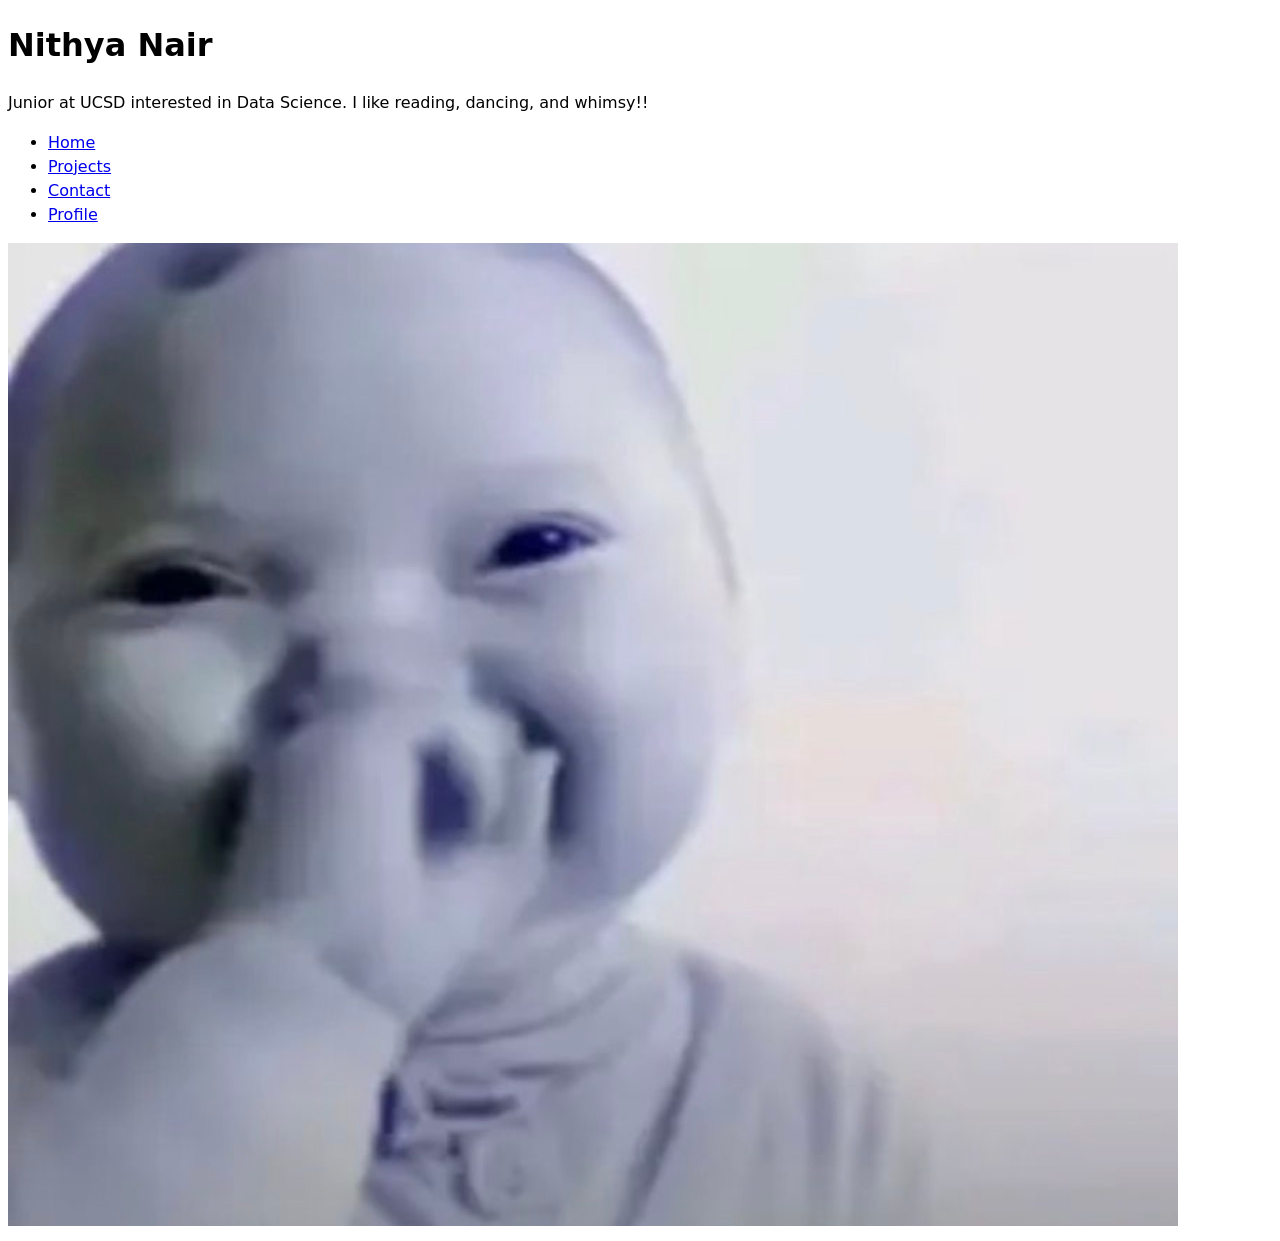
==== index.html @ 5d8ac951 "add profile" ====
<!DOCTYPE html>
<html lang="en">
<head>
    <link rel="stylesheet" href="style.css">
    <meta charset="UTF-8">
    <meta name="viewport" content="width=device-width, initial-scale=1.0">
    <title>Nithya: Personal site and Portfolio</title>
    <h1>Nithya Nair</h1>
    <p>Junior at UCSD interested in Data Science. I like reading, dancing, and whimsy!!</p>
</head>
<body>
    <nav>
        <ul>
            <li><a href = "https://nithyanair1234.github.io/portfolio/">Home</a></li>
            <li><a href = "https://nithyanair1234.github.io/portfolio/projects">Projects</a></li>
            <li><a href = "https://nithyanair1234.github.io/portfolio/contact">Contact</a></li>
            <li><a href="https://github.com/nithyanair1234" target="_blank" rel="noopener noreferrer">Profile</a></li>
        </ul>
    </nav>
    <img src ="images/IMG_8347.jpg" alt="coughing baby">
    
</body>
</html>
---- style.css ----
body {
    /* Set line height to 1.5 times the font size
         and use the OS’s UI font as the website font
       */
    font: 100%/1.5 system-ui;
  }
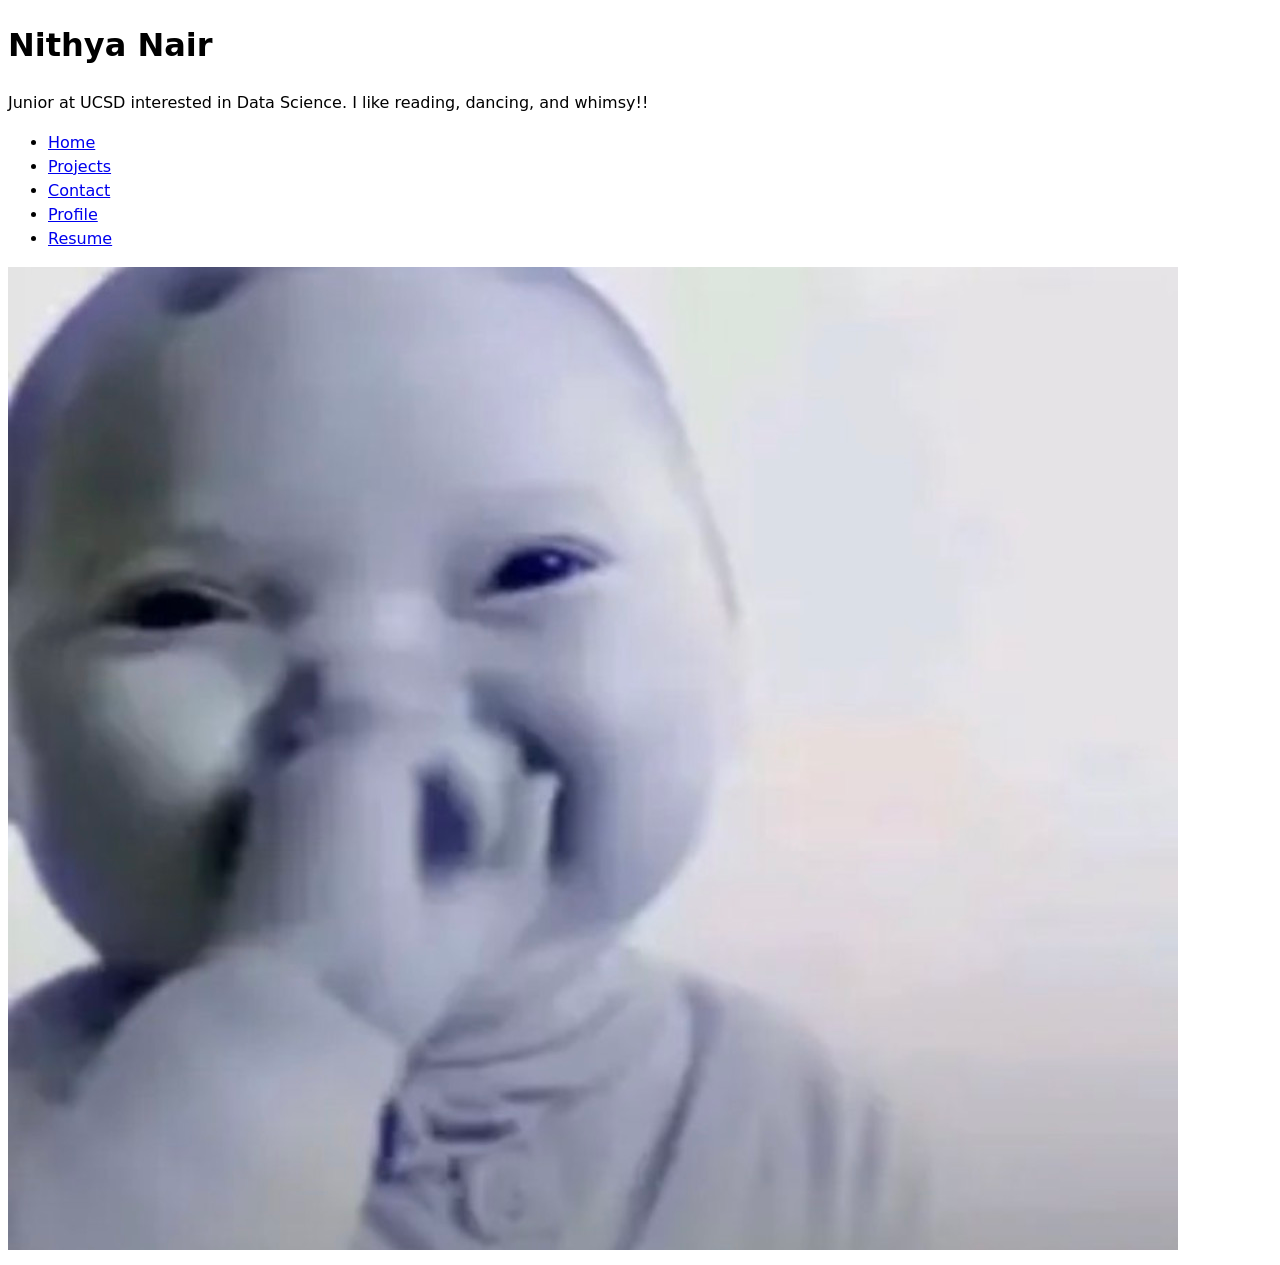
==== commit 21d15ea7: "add resume" ====
--- a/index.html
+++ b/index.html
@@ -15,6 +15,7 @@
             <li><a href = "https://nithyanair1234.github.io/portfolio/projects">Projects</a></li>
             <li><a href = "https://nithyanair1234.github.io/portfolio/contact">Contact</a></li>
             <li><a href="https://github.com/nithyanair1234" target="_blank" rel="noopener noreferrer">Profile</a></li>
+            <li><a href = "https://nithyanair1234.github.io/portfolio/resume">Resume</a></li>
         </ul>
     </nav>
     <img src ="images/IMG_8347.jpg" alt="coughing baby">
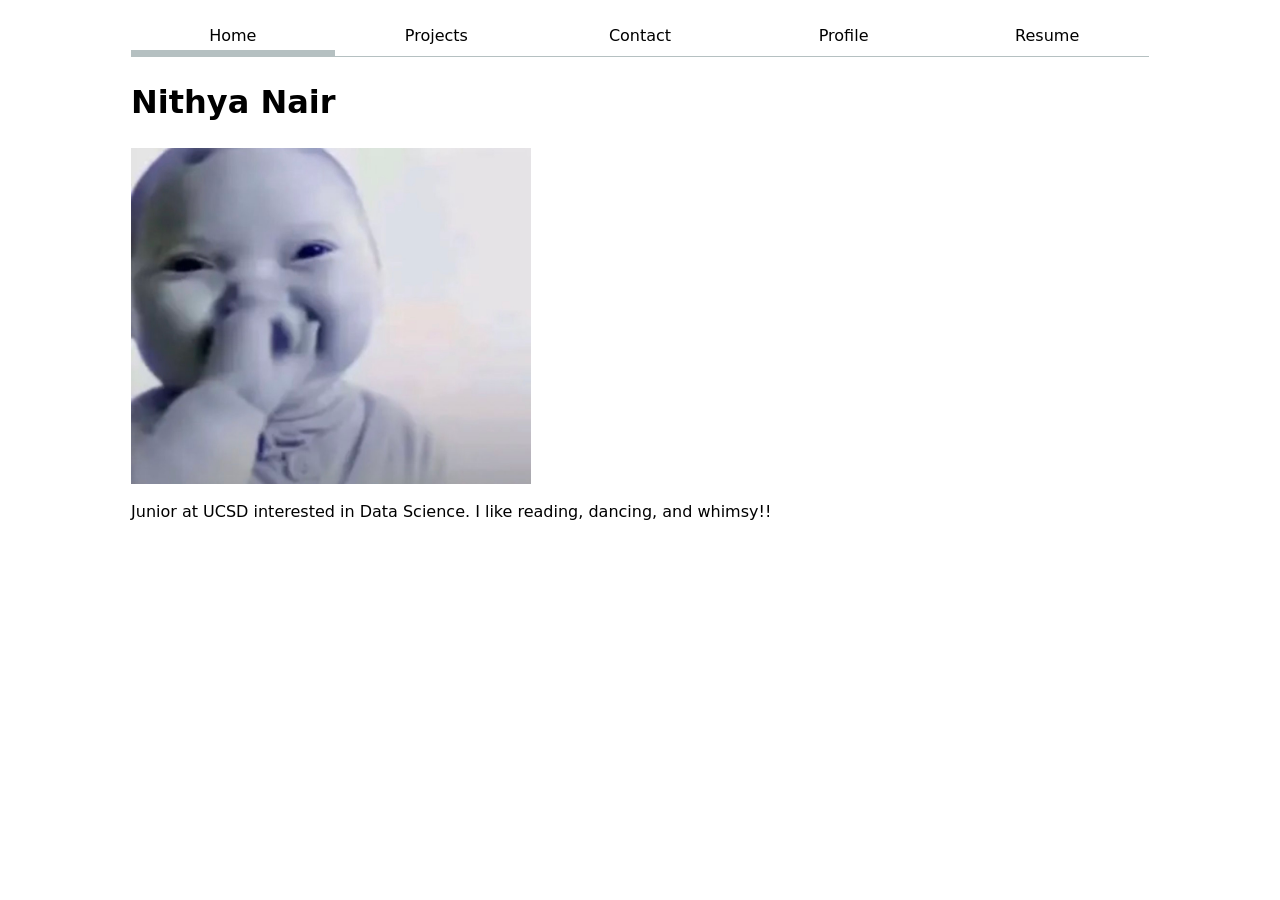
==== commit 750d6a1b: "style index.html" ====
--- a/index.html
+++ b/index.html
@@ -5,20 +5,24 @@
     <meta charset="UTF-8">
     <meta name="viewport" content="width=device-width, initial-scale=1.0">
     <title>Nithya: Personal site and Portfolio</title>
-    <h1>Nithya Nair</h1>
-    <p>Junior at UCSD interested in Data Science. I like reading, dancing, and whimsy!!</p>
 </head>
 <body>
+
     <nav>
         <ul>
-            <li><a href = "https://nithyanair1234.github.io/portfolio/">Home</a></li>
+            <li><a class="current" href = "https://nithyanair1234.github.io/portfolio/">Home</a></li>
             <li><a href = "https://nithyanair1234.github.io/portfolio/projects">Projects</a></li>
             <li><a href = "https://nithyanair1234.github.io/portfolio/contact">Contact</a></li>
             <li><a href="https://github.com/nithyanair1234" target="_blank" rel="noopener noreferrer">Profile</a></li>
             <li><a href = "https://nithyanair1234.github.io/portfolio/resume">Resume</a></li>
         </ul>
     </nav>
+
+    <h1>Nithya Nair</h1>
+    
     <img src ="images/IMG_8347.jpg" alt="coughing baby">
+    <p>Junior at UCSD interested in Data Science. I like reading, dancing, and whimsy!!</p>
+
     
 </body>
 </html>
--- a/style.css
+++ b/style.css
@@ -1,6 +1,62 @@
+:root {
+     --color-accent: #87CEEB;
+}
+
+html {
+     accent-color: var(--color-accent);
+}
+
 body {
-    /* Set line height to 1.5 times the font size
-         and use the OS’s UI font as the website font
-       */
-    font: 100%/1.5 system-ui;
-  }+     /*Set line height to 1.5 times the font size
+         and use the OS’s UI font as the website font */
+       
+     max-width: 100ch;
+     margin-inline: auto;
+     font: 100%/1.5 system-ui;
+
+     padding-inline: 2ch;
+    
+  } 
+
+img {
+     max-width: 400px;
+     width: 100%;
+     height: auto;
+     display: block;
+     margin-top: 1em;
+
+  }
+
+  nav {
+     display: flex;
+     border-bottom-width: 1px;
+     border-bottom-style: solid;
+     border-bottom-color: oklch(80% 3% 200);
+     margin-bottom: 1.0em;
+  }
+
+  nav ul,
+  nav li {
+     display: contents;
+  }
+
+  nav a {
+     flex: 1;
+     text-decoration: none;
+     color: inherit;
+     text-align: center;
+     padding: 0.5em;
+     margin-top: 0.5em;
+  }
+
+  nav a.current {
+     border-bottom: 0.4em solid oklch(80% 3% 200);
+     padding-bottom: 0.1em;
+ }
+
+ nav a:hover {
+     border-bottom: 0.4em solid var(--color-accent);
+     padding-bottom: 0.1em;
+     background-color: oklch(from var(--color-accent) 95% 5% h);
+ }
+
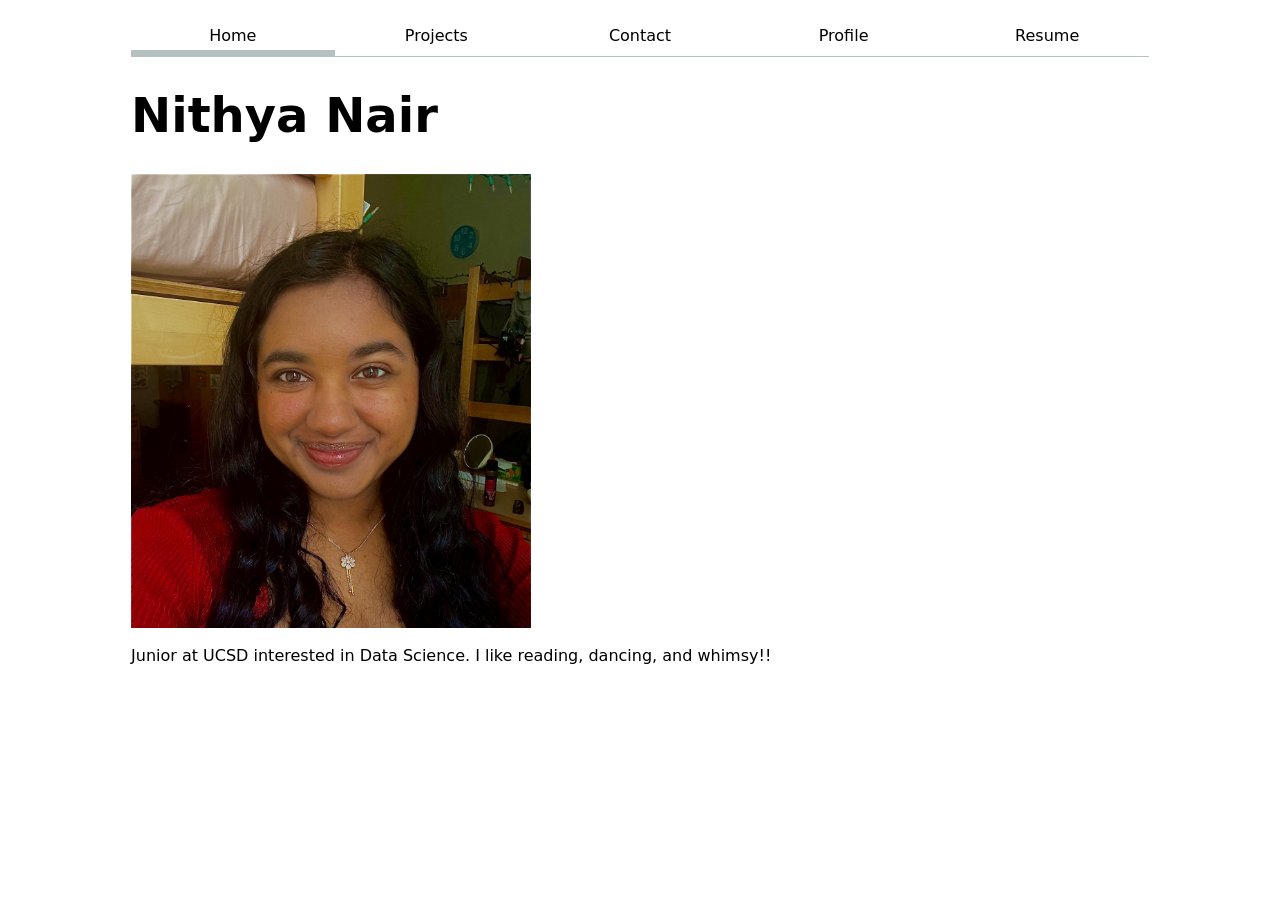
==== commit 69a2dd25: "grid layout for projects" ====
--- a/index.html
+++ b/index.html
@@ -20,7 +20,7 @@
 
     <h1>Nithya Nair</h1>
     
-    <img src ="images/IMG_8347.jpg" alt="coughing baby">
+    <img src ="images/IMG_7846.jpg" alt="coughing baby">
     <p>Junior at UCSD interested in Data Science. I like reading, dancing, and whimsy!!</p>
 
     
--- a/style.css
+++ b/style.css
@@ -60,3 +60,47 @@
      background-color: oklch(from var(--color-accent) 95% 5% h);
  }
 
+ form {
+   display: grid;
+   grid-template-columns: auto 1fr;
+   gap: 1em;
+ }
+ 
+label {
+   display: grid;
+   grid-template-columns: subgrid;
+   grid-column: 1/-1;
+}
+
+button {
+   grid-column: 1/-1;
+   padding: 0.5em;
+   cursor:pointer;
+   text-align: center;
+}
+
+.projects {
+   display: grid;
+   grid-template-columns: repeat(auto-fill, minmax(15em, 1fr));
+   gap: 1em;
+}
+
+.projects article {
+   display: grid;
+   grid-template-rows: subgrid;
+   grid-row: span 3;
+   gap: 0.5em;
+}
+
+.projects h2 {
+   margin: 0;
+}
+
+h1, h2, h3, h4, h5, h6 {
+   line-height: 1.1;
+   text-wrap: balance;
+}
+
+h1 {
+   font-size: 300%; /* Or 4rem */
+}
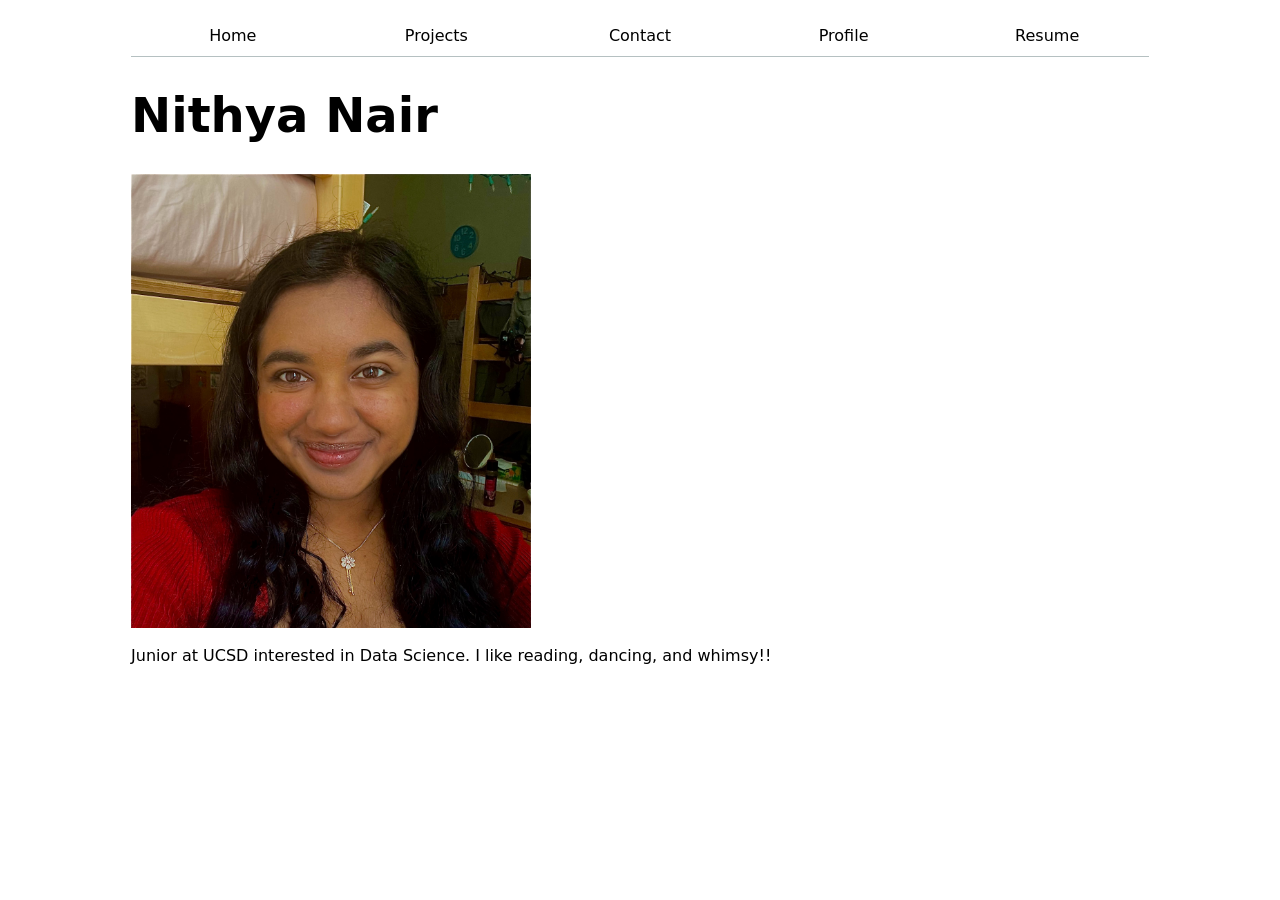
==== commit 6941cb3d: "starting javascript" ====
--- a/index.html
+++ b/index.html
@@ -2,6 +2,7 @@
 <html lang="en">
 <head>
     <link rel="stylesheet" href="style.css">
+    <script type="module" src="global.js"></script>
     <meta charset="UTF-8">
     <meta name="viewport" content="width=device-width, initial-scale=1.0">
     <title>Nithya: Personal site and Portfolio</title>
@@ -10,7 +11,7 @@
 
     <nav>
         <ul>
-            <li><a class="current" href = "https://nithyanair1234.github.io/portfolio/">Home</a></li>
+            <li><a href = "https://nithyanair1234.github.io/portfolio/">Home</a></li>
             <li><a href = "https://nithyanair1234.github.io/portfolio/projects">Projects</a></li>
             <li><a href = "https://nithyanair1234.github.io/portfolio/contact">Contact</a></li>
             <li><a href="https://github.com/nithyanair1234" target="_blank" rel="noopener noreferrer">Profile</a></li>
--- a/style.css
+++ b/style.css
@@ -4,6 +4,15 @@
 
 html {
      accent-color: var(--color-accent);
+}
+
+h1, h2, h3, h4, h5, h6 {
+   line-height: 1.1;
+   text-wrap: balance;
+}
+
+h1 {
+   font-size: 300%; /* Or 4rem */
 }
 
 body {
@@ -27,6 +36,7 @@
 
   }
 
+/* Navigation bar */
   nav {
      display: flex;
      border-bottom-width: 1px;
@@ -60,6 +70,8 @@
      background-color: oklch(from var(--color-accent) 95% 5% h);
  }
 
+ /* Contact Page CSS Styling */
+
  form {
    display: grid;
    grid-template-columns: auto 1fr;
@@ -79,6 +91,9 @@
    text-align: center;
 }
 
+
+
+/* Projects Page CSS Styling */
 .projects {
    display: grid;
    grid-template-columns: repeat(auto-fill, minmax(15em, 1fr));
@@ -96,11 +111,85 @@
    margin: 0;
 }
 
-h1, h2, h3, h4, h5, h6 {
-   line-height: 1.1;
-   text-wrap: balance;
+
+
+/* Resume Page CSS Styling */
+
+section > h2:first-of-type,
+body > h2:first-of-type {
+   margin-bottom: 0;
 }
 
-h1 {
-   font-size: 300%; /* Or 4rem */
+a[href*="linkedin"] {
+   display: inline-block;
+   background: var(--color-accent);
+   color: black;
+   padding: 0.2em 0.6em;
+   text-decoration: none;
+   font-size: 0.9em;
+   font-weight: bold;
+   margin-top: 1em;
+   margin-bottom: 1em;
+
+}
+
+section {
+   margin-bottom: 2em;
+   border-top: 1px solid oklch(90% 0% 0); 
+   padding-top: 1em;
+   line-height: 1.4;
+}
+
+section h2 {
+   color: var(--color-accent);
+   text-transform: uppercase;
+   letter-spacing: 0.05em;
+}
+
+section article {
+   margin-bottom: 2.0em;
+}
+
+section article:last-of-type {
+   margin-bottom: 0;
+}
+
+article ul,
+section ul {
+   margin-top: 0.25em;
+   list-style-type: square;
+}
+
+article li::marker,
+section li::marker {
+   color: #285263;
+   font-size: 1.2em;
+}
+
+article h3 {
+   margin-bottom: 0.1em; /* Tighter connection to the content below */
+}
+
+article p, 
+article time {
+   margin-top: 0.25em;
+   margin-bottom: 0em; 
+}
+
+article i {
+   color: #666;
+}
+
+.education p{
+   margin-top: 0.25em;
+   margin-bottom: 0.25em;
+}
+
+.education i{
+   margin-top: 0em;
+   color: #666;
+}
+
+.education h3 {
+   margin-bottom: 0.25em;
 }
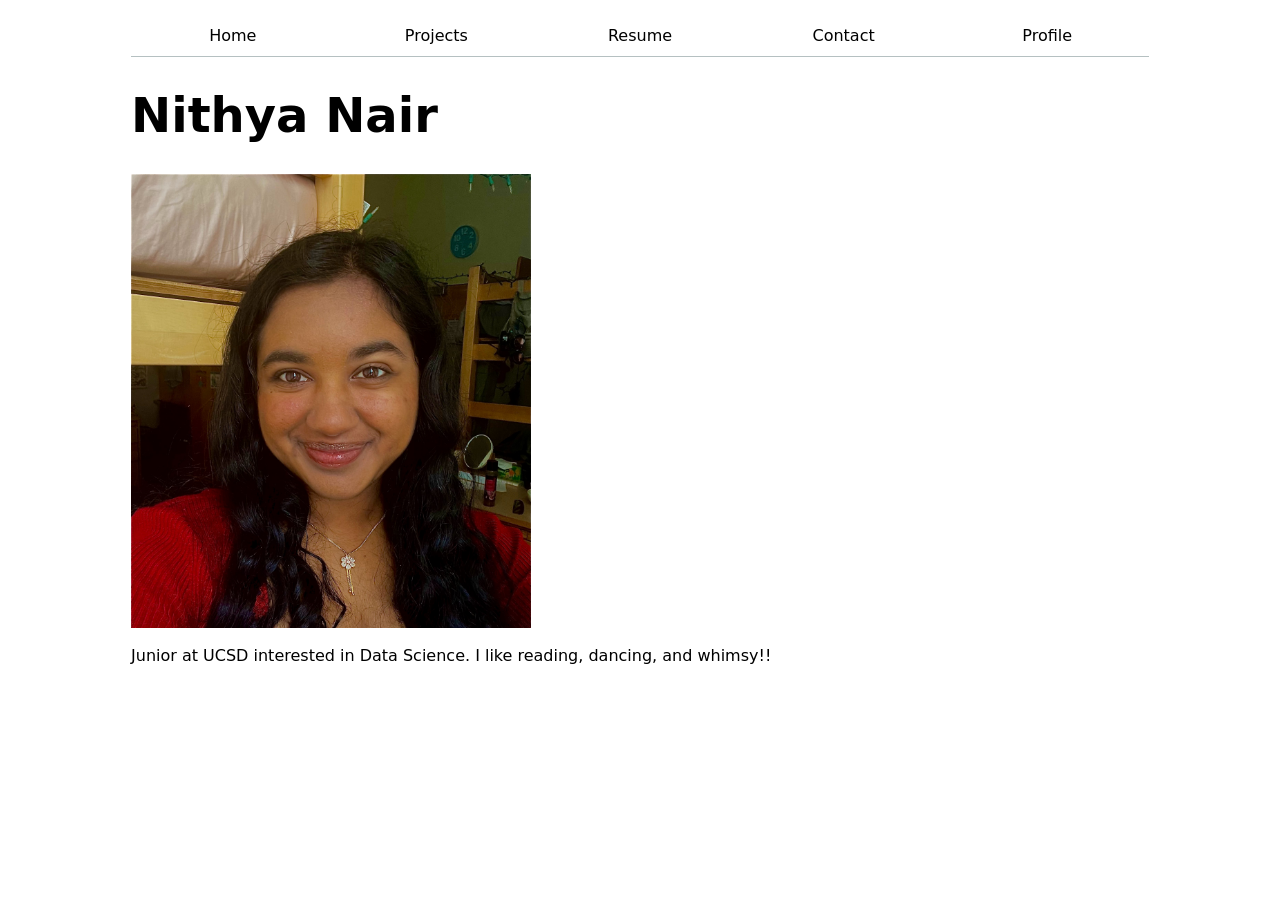
==== commit e009df76: "change nav" ====
--- a/index.html
+++ b/index.html
@@ -9,16 +9,6 @@
 </head>
 <body>
 
-    <nav>
-        <ul>
-            <li><a href = "https://nithyanair1234.github.io/portfolio/">Home</a></li>
-            <li><a href = "https://nithyanair1234.github.io/portfolio/projects">Projects</a></li>
-            <li><a href = "https://nithyanair1234.github.io/portfolio/contact">Contact</a></li>
-            <li><a href="https://github.com/nithyanair1234" target="_blank" rel="noopener noreferrer">Profile</a></li>
-            <li><a href = "https://nithyanair1234.github.io/portfolio/resume">Resume</a></li>
-        </ul>
-    </nav>
-
     <h1>Nithya Nair</h1>
     
     <img src ="images/IMG_7846.jpg" alt="coughing baby">
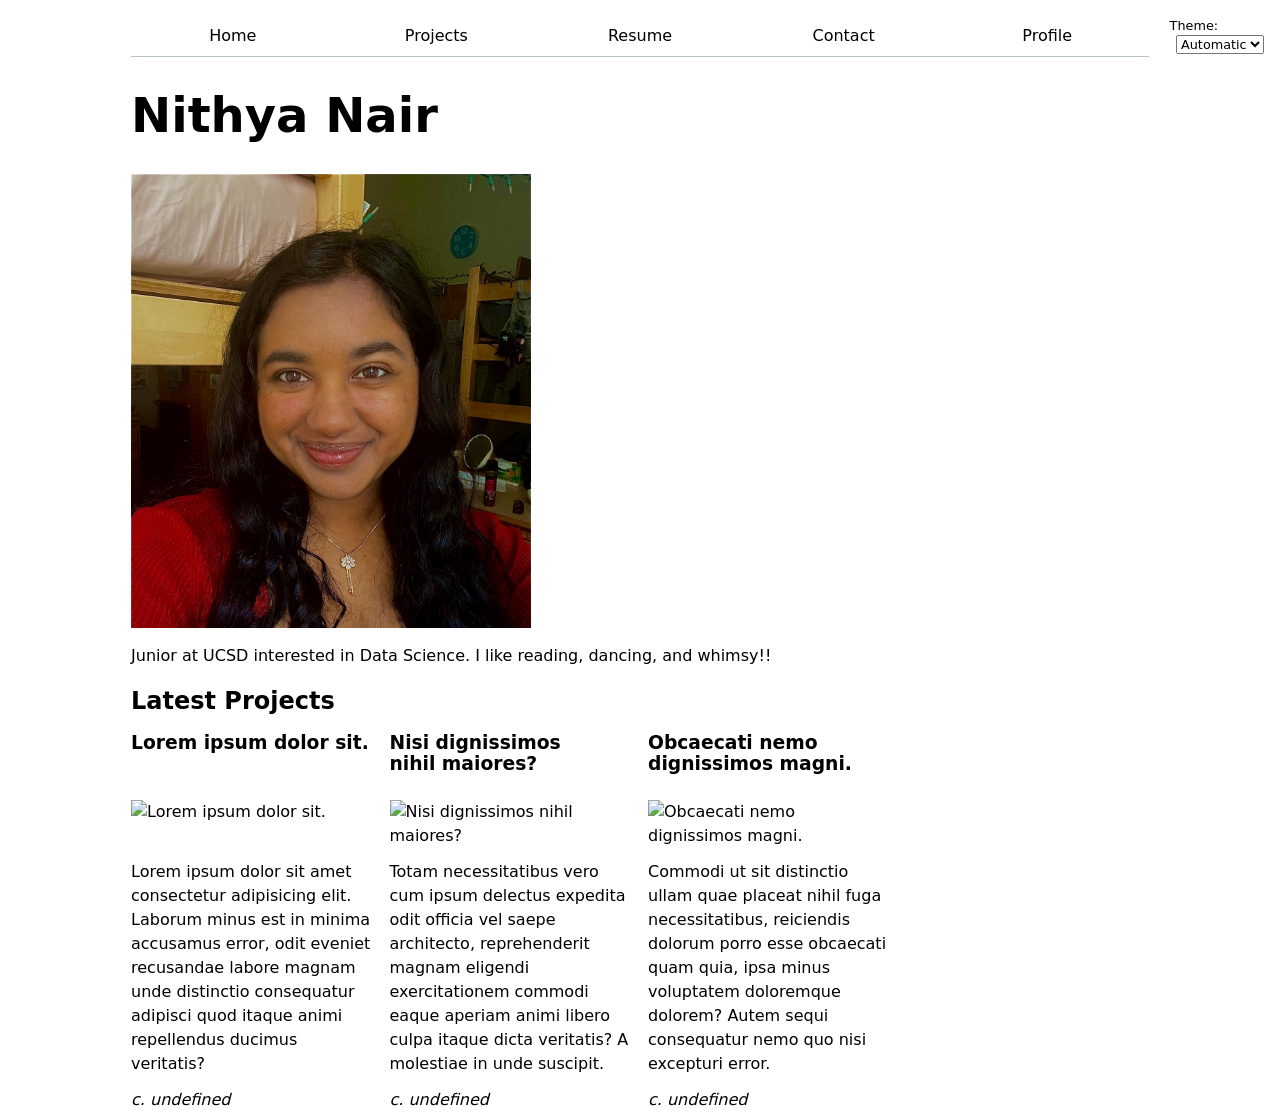
==== commit bf86172b: "projects on home page" ====
--- a/index.html
+++ b/index.html
@@ -3,6 +3,7 @@
 <head>
     <link rel="stylesheet" href="style.css">
     <script type="module" src="global.js"></script>
+    <script src="index.js" type="module" defer></script>
     <meta charset="UTF-8">
     <meta name="viewport" content="width=device-width, initial-scale=1.0">
     <title>Nithya: Personal site and Portfolio</title>
@@ -14,6 +15,13 @@
     <img src ="images/IMG_7846.jpg" alt="coughing baby">
     <p>Junior at UCSD interested in Data Science. I like reading, dancing, and whimsy!!</p>
 
+    <h2>Latest Projects</h2>
+    <div class="projects">
+        <!-- Dynamically added content will appear here -->
+    </div>
+
+    <div id="profile-stats"></div>
+
     
 </body>
 </html>
--- a/style.css
+++ b/style.css
@@ -1,5 +1,6 @@
 :root {
      --color-accent: #87CEEB;
+     color-scheme: light dark;
 }
 
 html {
@@ -41,7 +42,8 @@
      display: flex;
      border-bottom-width: 1px;
      border-bottom-style: solid;
-     border-bottom-color: oklch(80% 3% 200);
+     --border-color: oklch(50% 10% 200 / 40%);
+     border-bottom-color: var(--border-color);
      margin-bottom: 1.0em;
   }
 
@@ -62,13 +64,14 @@
   nav a.current {
      border-bottom: 0.4em solid oklch(80% 3% 200);
      padding-bottom: 0.1em;
- }
+  }
 
  nav a:hover {
      border-bottom: 0.4em solid var(--color-accent);
      padding-bottom: 0.1em;
-     background-color: oklch(from var(--color-accent) 95% 5% h);
- }
+     color: canvastext;
+     background-color: color-mix(in oklch, var(--color-accent), canvas 85%);
+}
 
  /* Contact Page CSS Styling */
 
@@ -98,12 +101,14 @@
    display: grid;
    grid-template-columns: repeat(auto-fill, minmax(15em, 1fr));
    gap: 1em;
+   /* Add this to give the subgrid rows to grab onto */
+   grid-template-rows: repeat(4, auto); 
 }
 
 .projects article {
    display: grid;
    grid-template-rows: subgrid;
-   grid-row: span 3;
+   grid-row: span 4; /* Increased from 3 to 4 */
    gap: 0.5em;
 }
 
@@ -192,4 +197,45 @@
 
 .education h3 {
    margin-bottom: 0.25em;
+}
+
+.color-scheme {
+   position: absolute;
+   top: 1rem;
+   right: 1rem;
+   font-size: 0.8rem;
+   font-family: inherit;
+}
+
+.color-scheme select {
+   font: inherit;
+   margin-left: 0.5em;
+}
+
+
+/* Home Page Github Stats */
+/* Style the Description List as a mini-dashboard */
+#profile-stats dl {
+   display: grid;
+   grid-template-columns: repeat(4, 1fr);
+   text-align: center;
+   background: color-mix(in oklch, var(--color-accent), transparent 90%);
+   padding: 1.5rem;
+   border-radius: 8px;
+   gap: 1rem;
+}
+
+#profile-stats dt {
+   grid-row: 1; /* Labels on top */
+   text-transform: uppercase;
+   font-size: 0.75rem;
+   letter-spacing: 0.05em;
+   color: #666;
+}
+
+#profile-stats dd {
+   grid-row: 2; /* Values on bottom */
+   margin: 0;
+   font-size: 2rem;
+   font-weight: bold;
 }
